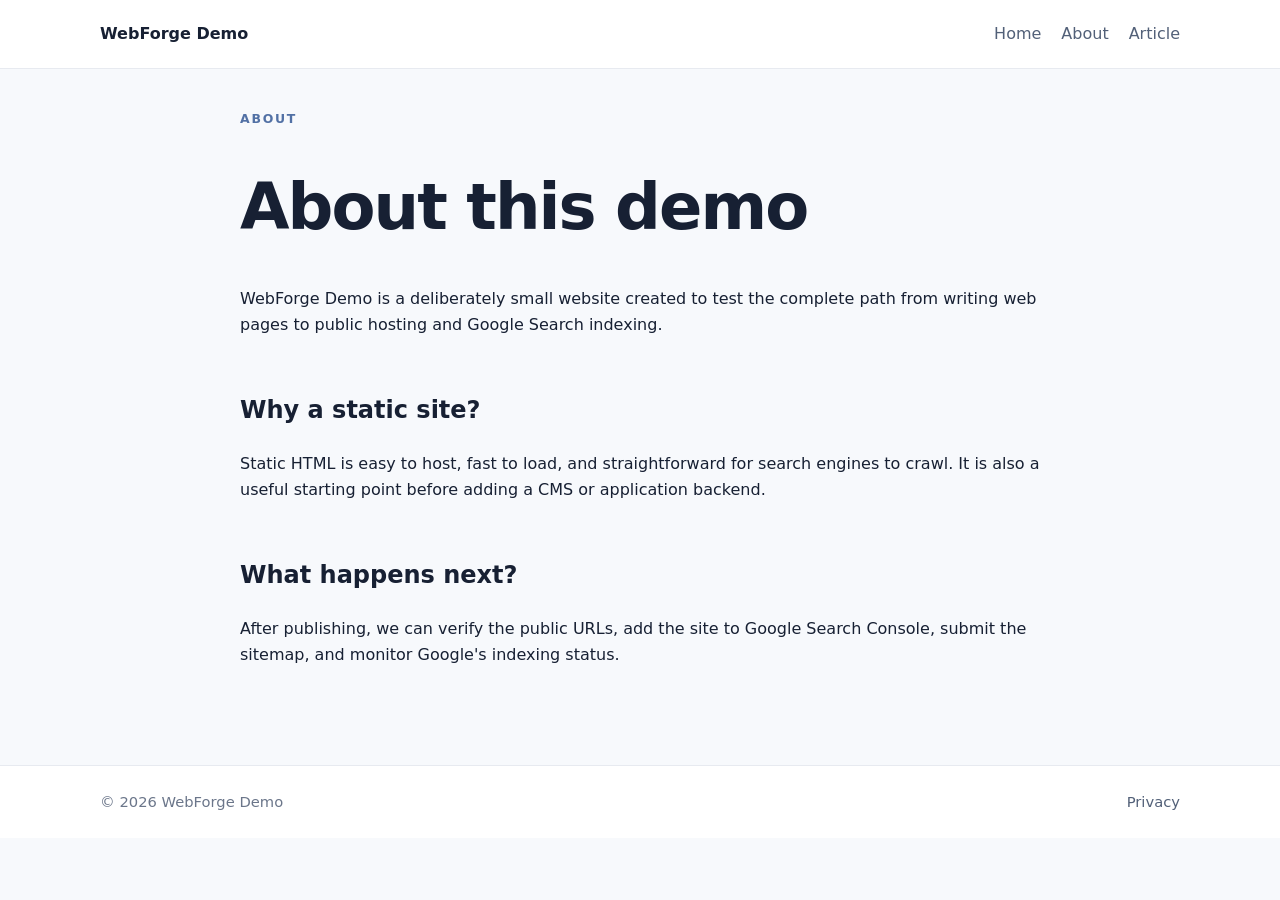
==== about.html @ 9b97c481 "Add files via upload" ====
<!doctype html>
<html lang="en">
<head>
  <meta charset="utf-8">
  <meta name="viewport" content="width=device-width, initial-scale=1">
  <title>About WebForge Demo</title>
  <meta name="description" content="Learn about the WebForge Demo website and its purpose as a simple publishing and indexing test.">
  <link rel="canonical" href="https://example.com/about.html">
  <link rel="stylesheet" href="/style.css">
</head>
<body>
<header class="site-header">
  <div class="container nav">
    <a class="brand" href="/">WebForge Demo</a>
    <nav aria-label="Main navigation">
      <a href="/">Home</a>
      <a href="/about.html">About</a>
      <a href="/article.html">Article</a>
    </nav>
  </div>
</header>

<main class="container content page">
  <p class="eyebrow">ABOUT</p>
  <h1>About this demo</h1>
  <p>WebForge Demo is a deliberately small website created to test the complete path from writing web pages to public hosting and Google Search indexing.</p>
  <h2>Why a static site?</h2>
  <p>Static HTML is easy to host, fast to load, and straightforward for search engines to crawl. It is also a useful starting point before adding a CMS or application backend.</p>
  <h2>What happens next?</h2>
  <p>After publishing, we can verify the public URLs, add the site to Google Search Console, submit the sitemap, and monitor Google's indexing status.</p>
</main>

<footer>
  <div class="container footer-inner">
    <span>© 2026 WebForge Demo</span>
    <a href="/privacy.html">Privacy</a>
  </div>
</footer>
</body>
</html>
---- style.css ----
*{box-sizing:border-box}html{scroll-behavior:smooth}body{margin:0;font-family:Inter,ui-sans-serif,system-ui,-apple-system,BlinkMacSystemFont,"Segoe UI",sans-serif;color:#172033;background:#f7f9fc;line-height:1.65}.container{width:min(1080px,92%);margin:auto}.site-header{background:#fff;border-bottom:1px solid #e7eaf0;position:sticky;top:0;z-index:10}.nav{min-height:68px;display:flex;align-items:center;justify-content:space-between;gap:24px}.brand{font-weight:800;color:#172033;text-decoration:none}.nav nav{display:flex;gap:20px}.nav nav a,footer a{color:#526078;text-decoration:none}.nav nav a:hover,footer a:hover{text-decoration:underline}.hero{padding:96px 0 76px;background:linear-gradient(135deg,#eef5ff,#fff)}.eyebrow{font-size:.78rem;font-weight:800;letter-spacing:.14em;color:#5271a5;margin:0 0 14px}.hero h1{max-width:800px;font-size:clamp(2.4rem,7vw,5rem);line-height:1.03;letter-spacing:-.045em;margin:0 0 24px}.lead{font-size:1.2rem;color:#526078;max-width:720px}.actions{display:flex;flex-wrap:wrap;gap:12px;margin-top:30px}.button{display:inline-block;background:#172033;color:#fff;padding:12px 18px;border-radius:10px;text-decoration:none;font-weight:700}.button.secondary{background:#fff;color:#172033;border:1px solid #d8dde7}.cards{display:grid;grid-template-columns:repeat(3,1fr);gap:18px;padding:48px 0}.card{background:#fff;border:1px solid #e4e8ef;border-radius:16px;padding:26px;box-shadow:0 8px 24px rgba(25,38,61,.04)}.card h2{margin-top:0}.content{padding:40px 0 80px}.page,.article{max-width:800px}.content h1{font-size:clamp(2.2rem,6vw,4rem);line-height:1.1;letter-spacing:-.03em}.content h2{margin-top:2.2em}.notice{margin-top:30px;padding:18px 20px;border-left:4px solid #5271a5;background:#fff;border-radius:8px}.notice code{background:#eef1f6;padding:2px 5px;border-radius:4px}footer{background:#fff;border-top:1px solid #e7eaf0}.footer-inner{min-height:72px;display:flex;justify-content:space-between;align-items:center;color:#6b768a;font-size:.92rem}@media(max-width:700px){.nav{align-items:flex-start;padding:16px 0;flex-direction:column}.nav nav{gap:14px}.hero{padding:65px 0 50px}.cards{grid-template-columns:1fr;padding:32px 0}.footer-inner{padding:16px 0;align-items:flex-start;flex-direction:column;gap:8px}}
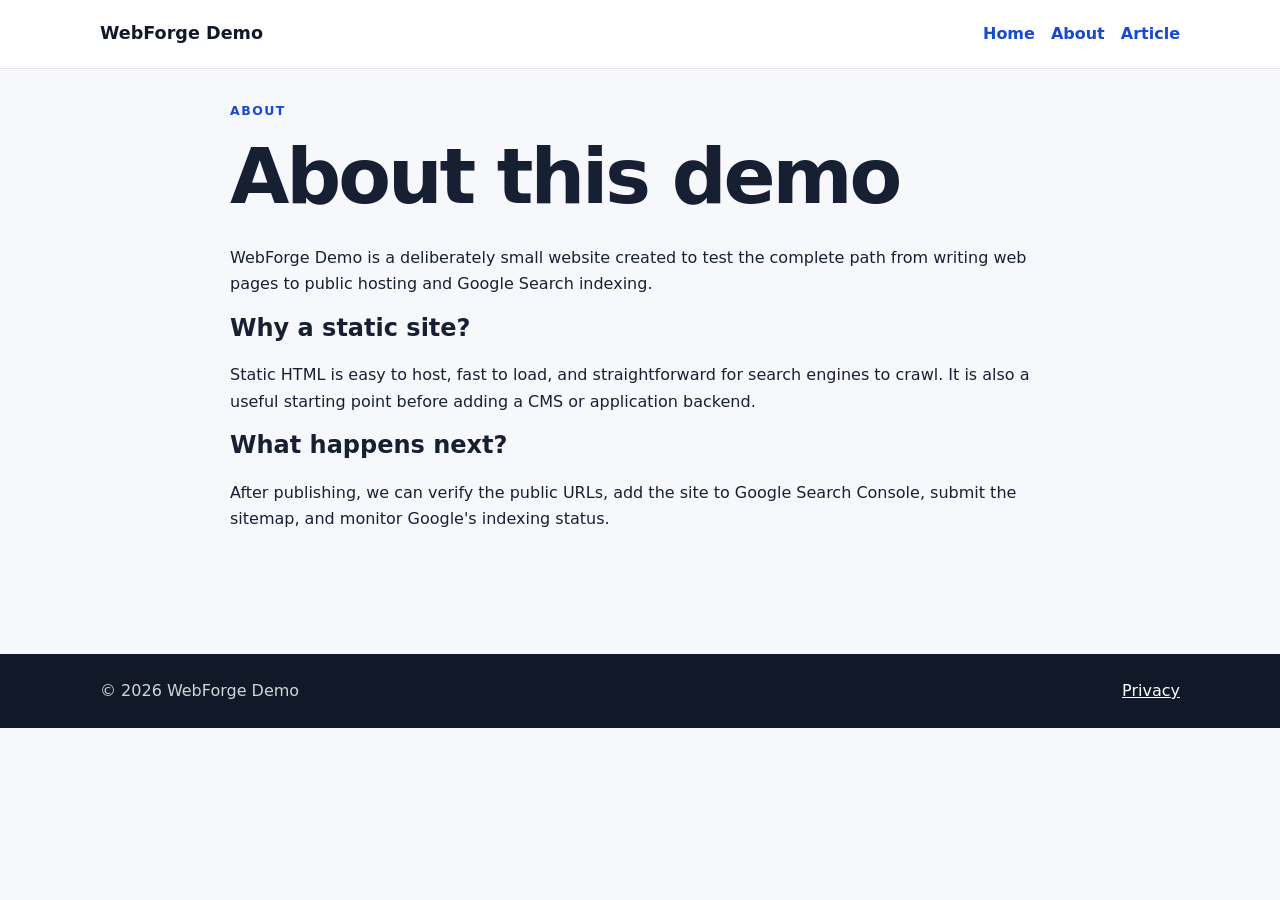
==== commit 953dd855: "Add files via upload" ====
--- a/about.html
+++ b/about.html
@@ -5,17 +5,17 @@
   <meta name="viewport" content="width=device-width, initial-scale=1">
   <title>About WebForge Demo</title>
   <meta name="description" content="Learn about the WebForge Demo website and its purpose as a simple publishing and indexing test.">
-  <link rel="canonical" href="https://example.com/about.html">
-  <link rel="stylesheet" href="/style.css">
+  <link rel="canonical" href="https://nethmikap99-cmd.github.io/webforge-demo/about.html">
+  <link rel="stylesheet" href="style.css">
 </head>
 <body>
 <header class="site-header">
   <div class="container nav">
-    <a class="brand" href="/">WebForge Demo</a>
+    <a class="brand" href="index.html">WebForge Demo</a>
     <nav aria-label="Main navigation">
-      <a href="/">Home</a>
-      <a href="/about.html">About</a>
-      <a href="/article.html">Article</a>
+      <a href="index.html">Home</a>
+      <a href="about.html">About</a>
+      <a href="article.html">Article</a>
     </nav>
   </div>
 </header>
@@ -33,7 +33,7 @@
 <footer>
   <div class="container footer-inner">
     <span>© 2026 WebForge Demo</span>
-    <a href="/privacy.html">Privacy</a>
+    <a href="privacy.html">Privacy</a>
   </div>
 </footer>
 </body>
--- a/style.css
+++ b/style.css
@@ -1 +1,28 @@
-*{box-sizing:border-box}html{scroll-behavior:smooth}body{margin:0;font-family:Inter,ui-sans-serif,system-ui,-apple-system,BlinkMacSystemFont,"Segoe UI",sans-serif;color:#172033;background:#f7f9fc;line-height:1.65}.container{width:min(1080px,92%);margin:auto}.site-header{background:#fff;border-bottom:1px solid #e7eaf0;position:sticky;top:0;z-index:10}.nav{min-height:68px;display:flex;align-items:center;justify-content:space-between;gap:24px}.brand{font-weight:800;color:#172033;text-decoration:none}.nav nav{display:flex;gap:20px}.nav nav a,footer a{color:#526078;text-decoration:none}.nav nav a:hover,footer a:hover{text-decoration:underline}.hero{padding:96px 0 76px;background:linear-gradient(135deg,#eef5ff,#fff)}.eyebrow{font-size:.78rem;font-weight:800;letter-spacing:.14em;color:#5271a5;margin:0 0 14px}.hero h1{max-width:800px;font-size:clamp(2.4rem,7vw,5rem);line-height:1.03;letter-spacing:-.045em;margin:0 0 24px}.lead{font-size:1.2rem;color:#526078;max-width:720px}.actions{display:flex;flex-wrap:wrap;gap:12px;margin-top:30px}.button{display:inline-block;background:#172033;color:#fff;padding:12px 18px;border-radius:10px;text-decoration:none;font-weight:700}.button.secondary{background:#fff;color:#172033;border:1px solid #d8dde7}.cards{display:grid;grid-template-columns:repeat(3,1fr);gap:18px;padding:48px 0}.card{background:#fff;border:1px solid #e4e8ef;border-radius:16px;padding:26px;box-shadow:0 8px 24px rgba(25,38,61,.04)}.card h2{margin-top:0}.content{padding:40px 0 80px}.page,.article{max-width:800px}.content h1{font-size:clamp(2.2rem,6vw,4rem);line-height:1.1;letter-spacing:-.03em}.content h2{margin-top:2.2em}.notice{margin-top:30px;padding:18px 20px;border-left:4px solid #5271a5;background:#fff;border-radius:8px}.notice code{background:#eef1f6;padding:2px 5px;border-radius:4px}footer{background:#fff;border-top:1px solid #e7eaf0}.footer-inner{min-height:72px;display:flex;justify-content:space-between;align-items:center;color:#6b768a;font-size:.92rem}@media(max-width:700px){.nav{align-items:flex-start;padding:16px 0;flex-direction:column}.nav nav{gap:14px}.hero{padding:65px 0 50px}.cards{grid-template-columns:1fr;padding:32px 0}.footer-inner{padding:16px 0;align-items:flex-start;flex-direction:column;gap:8px}}+*{box-sizing:border-box}
+html{scroll-behavior:smooth}
+body{margin:0;font-family:system-ui,-apple-system,BlinkMacSystemFont,"Segoe UI",sans-serif;line-height:1.65;color:#172033;background:#f7f8fc}
+a{color:#1749d1}
+.site-header{background:#fff;border-bottom:1px solid #e5e7eb;position:sticky;top:0;z-index:10}
+.container{width:min(1080px,calc(100% - 32px));margin:0 auto}
+.nav{min-height:68px;display:flex;align-items:center;justify-content:space-between;gap:20px}
+.brand{font-weight:800;text-decoration:none;color:#111827;font-size:1.1rem}
+nav{display:flex;gap:16px;flex-wrap:wrap}
+nav a{text-decoration:none;font-weight:600}
+.hero{padding:80px 0 64px;background:linear-gradient(135deg,#eef3ff,#fff)}
+.eyebrow{font-size:.78rem;font-weight:800;letter-spacing:.12em;color:#1749d1}
+h1{font-size:clamp(2.4rem,7vw,4.8rem);line-height:1.05;letter-spacing:-.04em;margin:.2em 0 .35em}
+h2{line-height:1.2;margin-top:0}
+.lead{font-size:clamp(1.15rem,2.5vw,1.45rem);max-width:760px;color:#4b5563}
+.actions{display:flex;gap:12px;flex-wrap:wrap;margin-top:28px}
+.button{display:inline-block;padding:12px 18px;border-radius:10px;background:#1749d1;color:#fff;text-decoration:none;font-weight:700}
+.button.secondary{background:#fff;color:#1749d1;border:1px solid #cfd7ea}
+.cards{display:grid;grid-template-columns:repeat(3,1fr);gap:18px;padding:42px 0}
+.card,.notice{background:#fff;border:1px solid #e5e7eb;border-radius:14px;padding:24px;box-shadow:0 4px 18px rgba(17,24,39,.05)}
+.content{padding:20px 0 54px;max-width:820px}
+.page,.article{min-height:65vh}
+.notice{margin-top:28px}
+code{background:#eef2f7;padding:.15em .35em;border-radius:5px}
+footer{background:#111827;color:#d1d5db;padding:24px 0}
+.footer-inner{display:flex;justify-content:space-between;gap:16px}
+footer a{color:#fff}
+@media (max-width:700px){.nav{align-items:flex-start;flex-direction:column;padding:14px 0}.cards{grid-template-columns:1fr}.hero{padding:56px 0 42px}.footer-inner{flex-direction:column}}
